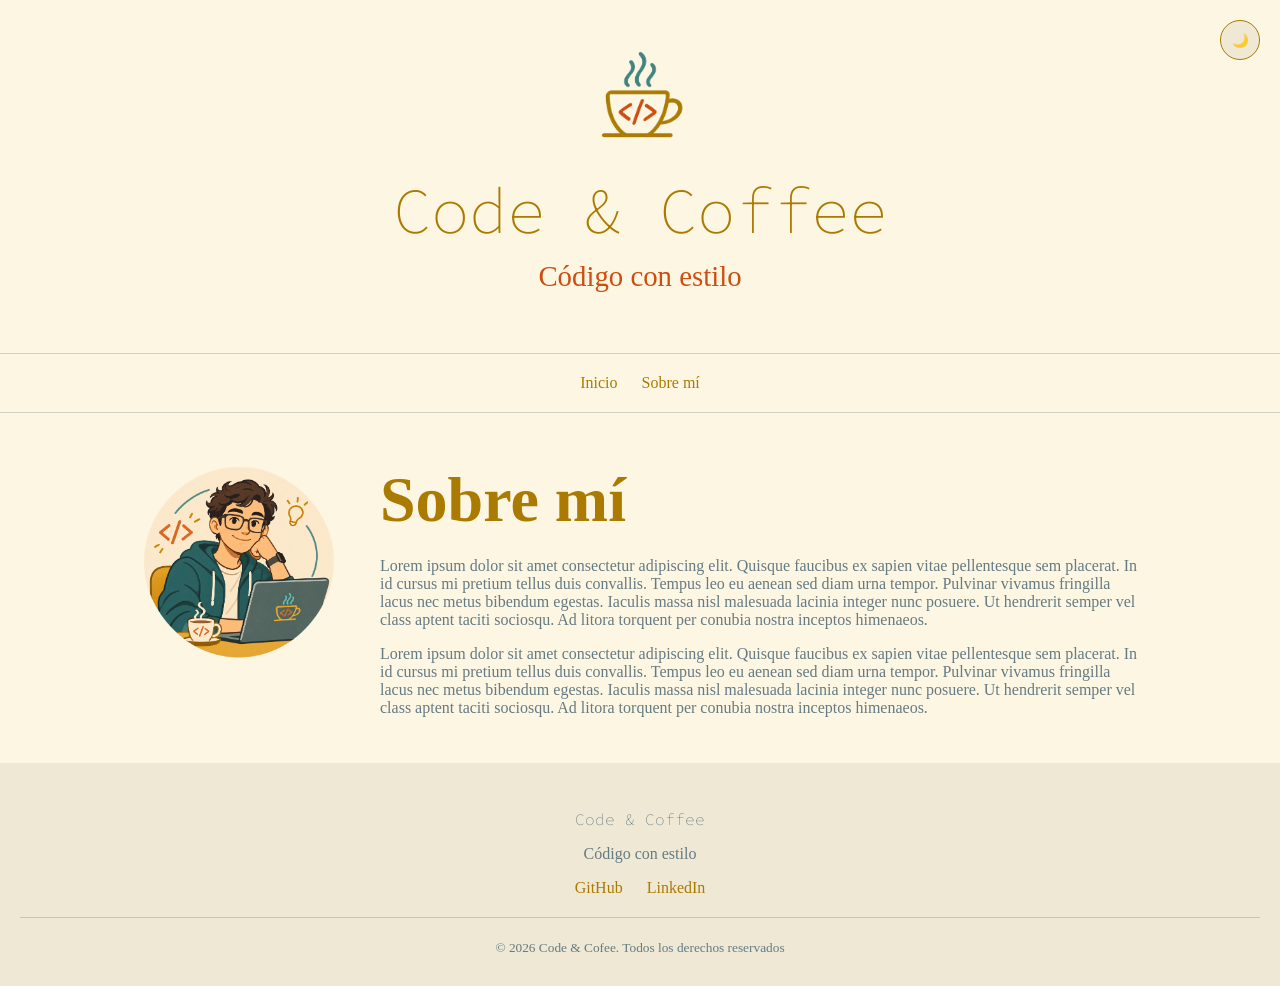
==== sobre_mi.html @ dc7cacea "Added nav bar and new page about me" ====
<!DOCTYPE html>
<html>
    <head>
        <meta charset="utf-8">
        <meta name="viewport" content="width=device-width, initial-scale=1">
        <title>Code & Coffee - Sobre mí</title>
        <link rel="icon" type="image/png" href="img/logo-light.png">
        <link rel="stylesheet" href="style.css">
        <link rel="preconnect" href="https://fonts.googleapis.com">
        <link rel="preconnect" href="https://fonts.gstatic.com" crossorigin>
        <link href="https://fonts.googleapis.com/css2?family=Homemade+Apple&family=Press+Start+2P&family=Source+Code+Pro:ital,wght@0,200..900;1,200..900&display=swap" rel="stylesheet">
    </head>
    <body>
        <button id="theme-toggle" aria-label="Cambiar tema">
            🌙
        </button>
        <header>
            <a href="index.html">
                <img id="logo" src="img/logo-light.png" alt="Code & Coffee">
                <h1 class="source-code-pro">Code & Coffee</h1>
                <p class="homemade-apple-regular">Código con estilo</p>
            </a>
        </header>
        
        <script src="js/theme.js" defer></script>

        <main>
            <hr>
            <nav class="navbar">
                <a href="index.html">Inicio</a>
                <a href="sobre_mi.html">Sobre mí</a>
            </nav>
            <hr>

            <div class="main_body">
                <div class="about_me_picture">
                    <img id="profile_picture" src="img/image-profile.png" alt="Foto de perfil">
                </div>
                <div class="about_me_text">
                    <h1>Sobre mí</h1>
                    <p>Lorem ipsum dolor sit amet consectetur adipiscing elit. Quisque faucibus ex sapien vitae pellentesque sem placerat. In id cursus mi pretium tellus duis convallis. Tempus leo eu aenean sed diam urna tempor. Pulvinar vivamus fringilla lacus nec metus bibendum egestas. Iaculis massa nisl malesuada lacinia integer nunc posuere. Ut hendrerit semper vel class aptent taciti sociosqu. Ad litora torquent per conubia nostra inceptos himenaeos.</p>
                    <p>Lorem ipsum dolor sit amet consectetur adipiscing elit. Quisque faucibus ex sapien vitae pellentesque sem placerat. In id cursus mi pretium tellus duis convallis. Tempus leo eu aenean sed diam urna tempor. Pulvinar vivamus fringilla lacus nec metus bibendum egestas. Iaculis massa nisl malesuada lacinia integer nunc posuere. Ut hendrerit semper vel class aptent taciti sociosqu. Ad litora torquent per conubia nostra inceptos himenaeos.</p>
                </div>
            </div>
        </main>

        <footer>
            <p class="source-code-pro">Code & Coffee</p>
            <p class="homemade-apple-regular">Código con estilo</p>

            <nav>
                <a target="_blank" rel="noopener noreferrer" href="https://github.com/fjasensi">GitHub</a>
                <a target="_blank" rel="noopener noreferrer" href="https://linkedin.com/in/fjasensi">LinkedIn</a>
            </nav>

            <hr>

            <small>
                &copy; 2026 Code & Cofee.
                Todos los derechos reservados
            </small>
        </footer>
    </body>
</html>
---- style.css ----
/*Fonts*/

.homemade-apple-regular {
  font-family: "Homemade Apple", cursive;
  font-weight: 400;
  font-style: normal;
}


.source-code-pro {
  font-family: "Source Code Pro", monospace;
  font-optical-sizing: auto;
  font-weight: 200;
  font-style: normal;
}

.press-start-2p-regular {
  font-family: "Press Start 2P", system-ui;
  font-weight: 400;
  font-style: normal;
}

/* Solarized Light */
:root {
  --background: #fdf6e3;
  --surface: #eee8d5;
  --text: #657b83;
  --yellow: #AB7A01;
  --orange: #CD4E10;
}

/* Solarized Dark */
[data-theme="dark"] {
  --background: #002b36;
  --surface: #073642;
  --text: #839496;
  --yellow: #FAAC00;
  --orange: #E45004;
}

header {
  padding: 40px 20px;
  text-align: center;
}

body {
  background-color: var(--background);
  color: var(--text);
  transition: background-color 0.3s, color 0.3s;
  margin: 0;
  min-height: 100vh;
  display: flex;
  flex-direction: column;
}

main {
    flex: 1;
}

main a {
  color: var(--yellow);
  text-decoration: none;
  margin: 0 10px;
}

main a:hover {
  color: var(--orange);
}

.navbar {
  text-align: center;
}

.main_body {
  display: flex;
  align-items: flex-start;
  gap: 40px;
  max-width: 1000px;
  margin: 0 auto;
  padding: 30px;
}

.about_me_picture {
  flex: 0 0 200px;
}

.about_me_text {
  flex: 1;
}

.about_me_text h1 {
  margin-bottom: 20px;
}

footer {
  background-color: var(--surface);
  color: var(--text);
  text-align: center;
  padding: 30px 20px;
}

footer a {
  color: var(--yellow);
  text-decoration: none;
  margin: 0 10px;
}

footer a:hover {
  color: var(--orange);
}

hr {
  border: none;
  border-top: 1px solid var(--text);
  opacity: 0.3;
  margin: 20px 0;
}

h1 {
  color: var(--yellow);
  font-size: 4rem;
  margin: 0;
}

header p {
  color: var(--orange);
  font-size: 1.8rem;
  margin: 0;
}

header a {
  color: inherit;
  text-decoration: none;
  display: flex;
  flex-direction: column;
  align-items: center;
  gap: 10px;
}

#theme-toggle {
  background-color: var(--surface);
  border: 1px solid var(--yellow);
  border-radius: 50%;
  width: 40px;
  height: 40px;
  cursor: pointer;
  position: absolute;
  top: 20px;
  right: 20px;
}

#logo {
  width: 120px;
  height: auto;
  display: block;
}

#profile_picture {
  width: 100%;
  height: auto;
  display: block;
  border-radius: 10px;
}
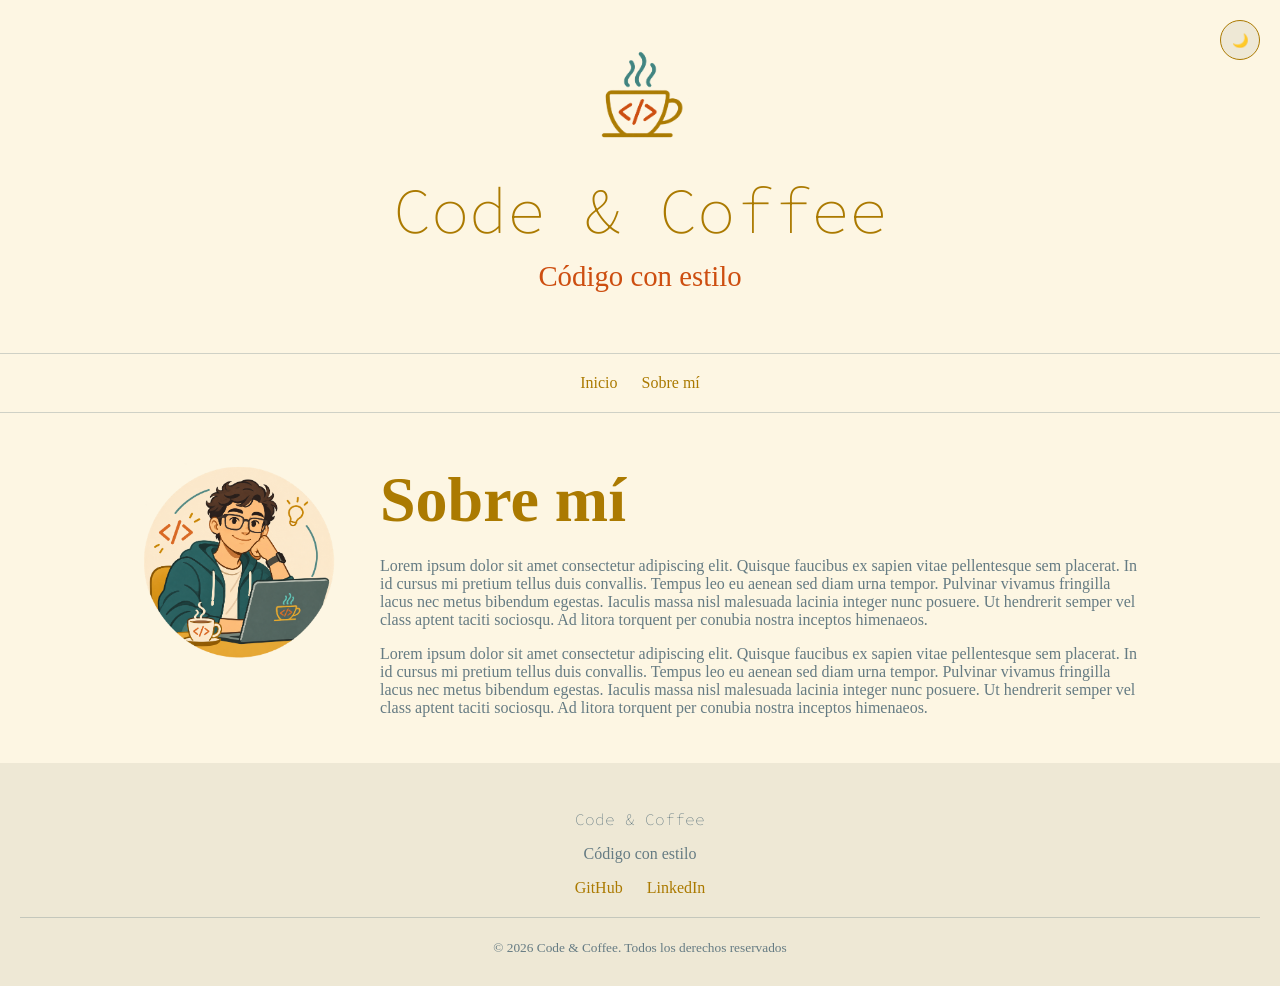
==== commit a2248e65: "Typos and routing in github.io" ====
--- a/sobre_mi.html
+++ b/sobre_mi.html
@@ -56,7 +56,7 @@
             <hr>
 
             <small>
-                &copy; 2026 Code & Cofee.
+                &copy; 2026 Code & Coffee.
                 Todos los derechos reservados
             </small>
         </footer>
--- a/style.css
+++ b/style.css
@@ -38,7 +38,7 @@
   --orange: #E45004;
 }
 
-header {
+body > header {
   padding: 40px 20px;
   text-align: center;
 }
@@ -122,13 +122,13 @@
   margin: 0;
 }
 
-header p {
+body > header p {
   color: var(--orange);
   font-size: 1.8rem;
   margin: 0;
 }
 
-header a {
+body > header a {
   color: inherit;
   text-decoration: none;
   display: flex;
@@ -160,4 +160,147 @@
   height: auto;
   display: block;
   border-radius: 10px;
-}+}
+
+.posts {
+    max-width: 1100px;
+    margin: 40px auto;
+    padding: 0 20px;
+    display: grid;
+    grid-template-columns: repeat(auto-fit, minmax(260px, 1fr));
+    gap: 24px;
+}
+
+.posts h2 {
+    grid-column: 1 / -1;
+    color: var(--yellow);
+}
+
+.post-card {
+    background: var(--surface);
+    border-radius: 12px;
+    overflow: hidden;
+}
+
+.post-card img {
+    width: 100%;
+    aspect-ratio: 16 / 9;
+    object-fit: cover;
+}
+
+.post-content {
+    padding: 20px;
+}
+
+.post-content h3 {
+    color: var(--yellow);
+}
+
+.category {
+    color: var(--orange);
+}
+
+.post-content a {
+    display: inline-block;
+    margin-top: 15px;
+    color: var(--orange);
+}
+
+
+.post-page {
+    max-width: 850px;
+    margin: 0 auto;
+    padding: 50px 24px;
+}
+
+.post-header {
+    text-align: left;
+    margin-bottom: 30px;
+}
+
+.post-category {
+    color: var(--orange);
+    font-weight: 600;
+    text-transform: uppercase;
+    letter-spacing: 1px;
+}
+
+.post-header h2 {
+    color: var(--yellow);
+    font-size: clamp(2rem, 5vw, 3rem);
+    margin: 15px 0;
+}
+
+.post-description {
+    font-size: 1.2rem;
+    line-height: 1.7;
+}
+
+.post-meta {
+    color: var(--text);
+    font-size: 0.9rem;
+    margin-top: 20px;
+}
+
+.post-cover {
+    margin: 0 0 40px;
+}
+
+.post-cover img {
+    width: 100%;
+    aspect-ratio: 16 / 9;
+    object-fit: cover;
+    border-radius: 12px;
+    display: block;
+}
+
+.post-cover figcaption {
+    font-size: 0.8rem;
+    text-align: center;
+    margin-top: 10px;
+    color: var(--text);
+}
+
+.post-body {
+    font-size: 1.1rem;
+    line-height: 1.8;
+}
+
+.post-body h3 {
+    color: var(--yellow);
+    margin-top: 35px;
+}
+
+.post-body p {
+    margin-bottom: 20px;
+}
+
+.post-body pre {
+    background-color: var(--surface);
+    padding: 20px;
+    border-radius: 8px;
+    overflow-x: auto;
+    line-height: 1.5;
+}
+
+.post-body code {
+    font-family: "Source Code Pro", monospace;
+    font-size: 0.9rem;
+}
+
+.post-footer {
+    background: transparent;
+    text-align: left;
+    border-top: 1px solid var(--surface);
+    padding: 25px 0;
+    margin-top: 50px;
+}
+
+.post-footer a {
+    color: var(--orange);
+    text-decoration: none;
+}
+
+.post-footer a:hover {
+    text-decoration: underline;
+}
